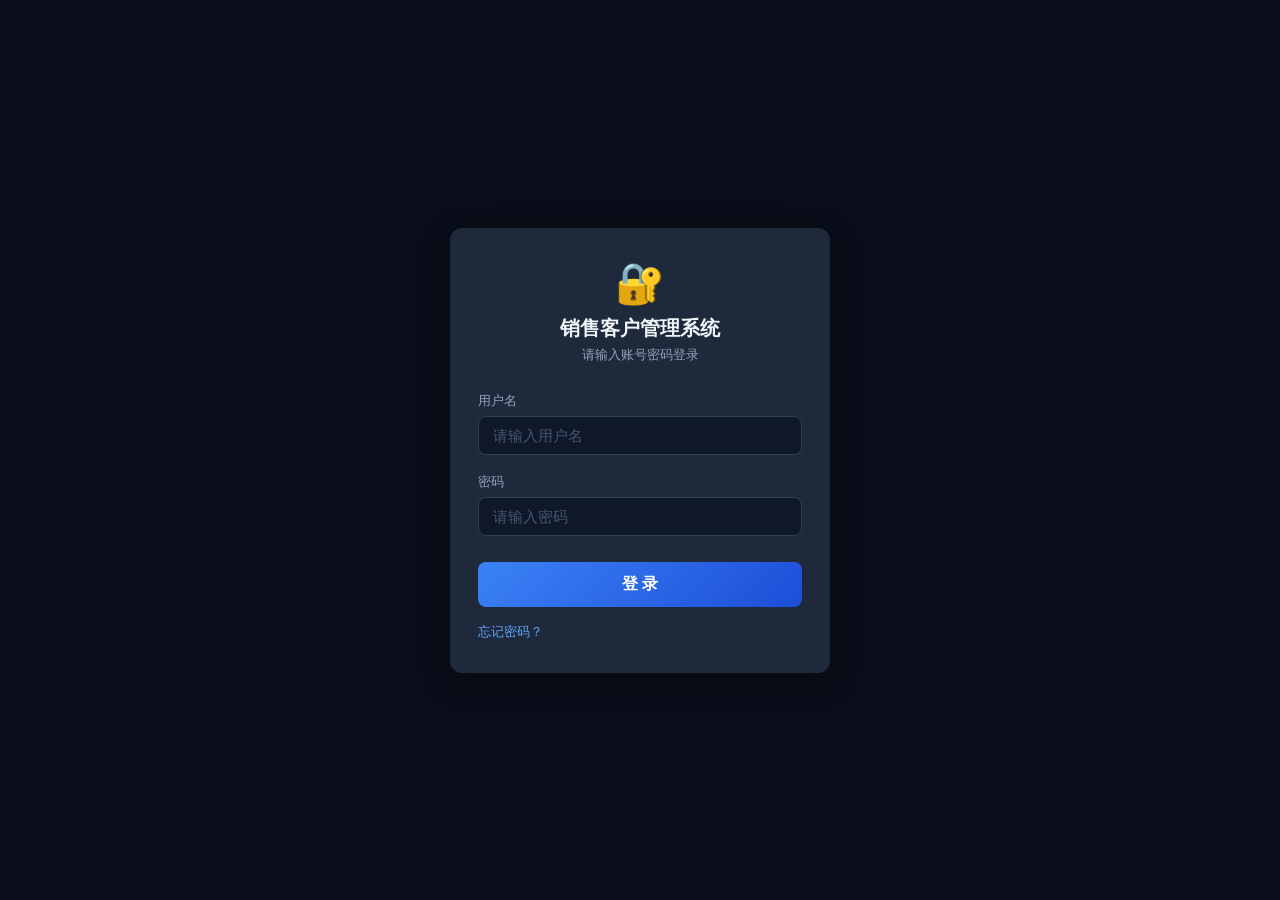
==== login.html @ 87f6e97a "v4.9: 新增登录认证系统(login.html)+硬件订单物流单号列+账号安全设置" ====
<!DOCTYPE html>
<html lang="zh-CN">
<head>
<meta charset="UTF-8">
<meta name="viewport" content="width=device-width, initial-scale=1.0, maximum-scale=1.0, user-scalable=no">
<title>登录 - 销售客户管理系统</title>
<style>
  * { box-sizing: border-box; margin: 0; padding: 0; }
  body {
    font-family: -apple-system, BlinkMacSystemFont, 'Segoe UI', sans-serif;
    background: #0a0e1a;
    min-height: 100vh;
    display: flex; align-items: center; justify-content: center;
    color: #e2e8f0;
  }
  .login-box {
    width: 100%; max-width: 380px;
    background: #1e293b;
    border-radius: 12px;
    padding: 32px 28px;
    box-shadow: 0 8px 32px rgba(0,0,0,0.4);
  }
  .login-logo {
    text-align: center;
    margin-bottom: 8px;
    font-size: 40px;
  }
  .login-title {
    text-align: center;
    font-size: 20px;
    font-weight: 600;
    margin-bottom: 4px;
    color: #f1f5f9;
  }
  .login-subtitle {
    text-align: center;
    font-size: 13px;
    color: #94a3b8;
    margin-bottom: 28px;
  }
  .form-group { margin-bottom: 18px; }
  .form-label {
    display: block;
    font-size: 13px;
    color: #94a3b8;
    margin-bottom: 6px;
  }
  .form-input {
    width: 100%;
    padding: 10px 14px;
    background: #0f172a;
    border: 1px solid #334155;
    border-radius: 8px;
    color: #e2e8f0;
    font-size: 15px;
    outline: none;
    transition: border-color 0.2s;
  }
  .form-input:focus { border-color: #3b82f6; }
  .form-input::placeholder { color: #475569; }
  .btn-login {
    width: 100%;
    padding: 12px;
    background: linear-gradient(135deg, #3b82f6, #1d4ed8);
    border: none;
    border-radius: 8px;
    color: #fff;
    font-size: 16px;
    font-weight: 600;
    cursor: pointer;
    transition: opacity 0.2s;
    margin-top: 8px;
  }
  .btn-login:hover { opacity: 0.9; }
  .btn-login:disabled { opacity: 0.5; cursor: not-allowed; }
  .login-links {
    display: flex; justify-content: space-between;
    margin-top: 16px; font-size: 13px;
  }
  .login-links a {
    color: #60a5fa; text-decoration: none;
  }
  .login-links a:hover { text-decoration: underline; }
  .login-error {
    background: rgba(239,68,68,0.15);
    border: 1px solid rgba(239,68,68,0.3);
    color: #fca5a5;
    padding: 10px 14px;
    border-radius: 8px;
    font-size: 13px;
    margin-bottom: 16px;
    display: none;
  }
  .login-error.show { display: block; }
  .login-toast {
    position: fixed; top: 20px; left: 50%; transform: translateX(-50%);
    background: #1e293b; color: #e2e8f0;
    padding: 10px 24px; border-radius: 8px;
    font-size: 14px; z-index: 9999;
    box-shadow: 0 4px 16px rgba(0,0,0,0.3);
    display: none;
  }
  .login-toast.show { display: block; }
  /* 找回密码弹窗 */
  .recover-box { display: none; }
  .recover-box.show { display: block; }
  .login-box .recover-box { margin-top: 0; }
  .back-link {
    color: #94a3b8; text-decoration: none; font-size: 13px;
    display: inline-block; margin-bottom: 16px; cursor: pointer;
  }
  .back-link:hover { color: #e2e8f0; }
</style>
</head>
<body>

<!-- 登录表单 -->
<div class="login-box" id="login-box">
  <div class="login-logo">🔐</div>
  <div class="login-title">销售客户管理系统</div>
  <div class="login-subtitle">请输入账号密码登录</div>
  <div class="login-error" id="login-error"></div>
  <form id="login-form" onsubmit="return doLogin()">
    <div class="form-group">
      <label class="form-label">用户名</label>
      <input type="text" class="form-input" id="login-user" placeholder="请输入用户名" autocomplete="username" required>
    </div>
    <div class="form-group">
      <label class="form-label">密码</label>
      <input type="password" class="form-input" id="login-pass" placeholder="请输入密码" autocomplete="current-password" required>
    </div>
    <button type="submit" class="btn-login" id="login-btn">登  录</button>
  </form>
  <div class="login-links">
    <a onclick="showRecover()">忘记密码？</a>
  </div>
</div>

<!-- 找回密码表单 -->
<div class="login-box recover-box" id="recover-box">
  <a class="back-link" onclick="showLogin()">← 返回登录</a>
  <div class="login-title" style="font-size:17px;">找回密码</div>
  <div class="login-subtitle">回答安全问题后重置密码</div>
  <div class="login-error" id="recover-error"></div>
  <form id="recover-form" onsubmit="return doRecover()">
    <div class="form-group">
      <label class="form-label">用户名</label>
      <input type="text" class="form-input" id="recover-user" placeholder="请输入用户名" required>
    </div>
    <div class="form-group">
      <label class="form-label">绑定的邮箱</label>
      <input type="email" class="form-input" id="recover-email" placeholder="请输入绑定的邮箱" required>
    </div>
    <div class="form-group">
      <label class="form-label">安全问题</label>
      <select class="form-input" id="recover-question" required>
        <option value="">请选择安全问题</option>
        <option value="pet">您第一只宠物的名字？</option>
        <option value="school">您小学的名称？</option>
        <option value="city">您出生的城市？</option>
        <option value="mother">您母亲的名字？</option>
      </select>
    </div>
    <div class="form-group">
      <label class="form-label">安全问题答案</label>
      <input type="text" class="form-input" id="recover-answer" placeholder="请输入答案" required>
    </div>
    <div class="form-group">
      <label class="form-label">新密码</label>
      <input type="password" class="form-input" id="recover-newpass" placeholder="请输入新密码（至少4位）" minlength="4" required>
    </div>
    <button type="submit" class="btn-login">重置密码</button>
  </form>
</div>

<div class="login-toast" id="login-toast"></div>

<script>
// ========== 初始化认证系统 ==========
function initAuthSystem() {
  const users = JSON.parse(localStorage.getItem('auth_users') || 'null');
  if (!users) {
    // 默认账号：admin / admin
    const defaultUser = {
      username: 'admin',
      // 简单哈希存储（非安全，纯前端限制）
      password: btoa('admin'),
      email: '',
      secretQuestion: '',
      secretAnswer: '',
      updatedAt: Date.now()
    };
    localStorage.setItem('auth_users', JSON.stringify([defaultUser]));
  }
}

function getUsers() {
  return JSON.parse(localStorage.getItem('auth_users') || '[]');
}
function saveUsers(users) {
  localStorage.setItem('auth_users', JSON.stringify(users));
}

// ========== 登录 ==========
function doLogin() {
  const username = document.getElementById('login-user').value.trim();
  const password = document.getElementById('login-pass').value;
  const errorEl = document.getElementById('login-error');
  const btn = document.getElementById('login-btn');

  if (!username || !password) {
    errorEl.textContent = '请输入用户名和密码';
    errorEl.classList.add('show');
    return false;
  }

  const users = getUsers();
  const user = users.find(u => u.username === username);

  if (!user || user.password !== btoa(password)) {
    errorEl.textContent = '用户名或密码错误';
    errorEl.classList.add('show');
    return false;
  }

  // 登录成功：写入会话
  localStorage.setItem('auth_session', JSON.stringify({
    username: user.username,
    loggedInAt: Date.now()
  }));

  btn.textContent = '登录成功，跳转中...';
  btn.disabled = true;

  setTimeout(() => {
    // 跳转到主页面
    const jumpTo = (sessionStorage.getItem('auth_redirect') || 'v4.html');
    sessionStorage.removeItem('auth_redirect');
    location.href = jumpTo;
  }, 600);

  return false;
}

// ========== 找回密码 ==========
function showRecover() {
  document.getElementById('login-box').style.display = 'none';
  document.getElementById('recover-box').classList.add('show');
  document.getElementById('recover-error').classList.remove('show');
}
function showLogin() {
  document.getElementById('recover-box').classList.remove('show');
  document.getElementById('login-box').style.display = '';
  document.getElementById('login-error').classList.remove('show');
}

function doRecover() {
  const username = document.getElementById('recover-user').value.trim();
  const email = document.getElementById('recover-email').value.trim();
  const question = document.getElementById('recover-question').value;
  const answer = document.getElementById('recover-answer').value.trim();
  const newPass = document.getElementById('recover-newpass').value;
  const errorEl = document.getElementById('recover-error');

  if (!username || !email || !question || !answer || !newPass) {
    errorEl.textContent = '请填写所有字段';
    errorEl.classList.add('show');
    return false;
  }
  if (newPass.length < 4) {
    errorEl.textContent = '新密码至少4位';
    errorEl.classList.add('show');
    return false;
  }

  const users = getUsers();
  const userIdx = users.findIndex(u => u.username === username);

  if (userIdx === -1) {
    errorEl.textContent = '用户不存在';
    errorEl.classList.add('show');
    return false;
  }

  const user = users[userIdx];

  // 验证邮箱和安全问题
  if (user.email && user.email !== email) {
    errorEl.textContent = '邮箱与绑定邮箱不匹配';
    errorEl.classList.add('show');
    return false;
  }
  if (user.secretQuestion && user.secretQuestion !== question) {
    errorEl.textContent = '安全问题选择不正确';
    errorEl.classList.add('show');
    return false;
  }
  if (user.secretAnswer && user.secretAnswer !== answer) {
    errorEl.textContent = '安全问题答案不正确';
    errorEl.classList.add('show');
    return false;
  }

  // 重置密码
  users[userIdx].password = btoa(newPass);
  users[userIdx].updatedAt = Date.now();
  if (!user.secretQuestion) {
    users[userIdx].secretQuestion = question;
    users[userIdx].secretAnswer = answer;
  }
  saveUsers(users);

  showToast('密码已重置，请返回登录');
  setTimeout(() => showLogin(), 1200);

  return false;
}

// ========== Toast ==========
function showToast(msg) {
  const t = document.getElementById('login-toast');
  t.textContent = msg;
  t.classList.add('show');
  setTimeout(() => t.classList.remove('show'), 2000);
}

// ========== 初始化 ==========
initAuthSystem();

// 如果已经登录，直接跳转
(function() {
  const session = JSON.parse(localStorage.getItem('auth_session') || 'null');
  if (session && session.username) {
    location.href = (sessionStorage.getItem('auth_redirect') || 'v4.html');
  }
})();

// 回车登录
document.getElementById('login-pass').addEventListener('keydown', function(e) {
  if (e.key === 'Enter') doLogin();
});
</script>
</body>
</html>
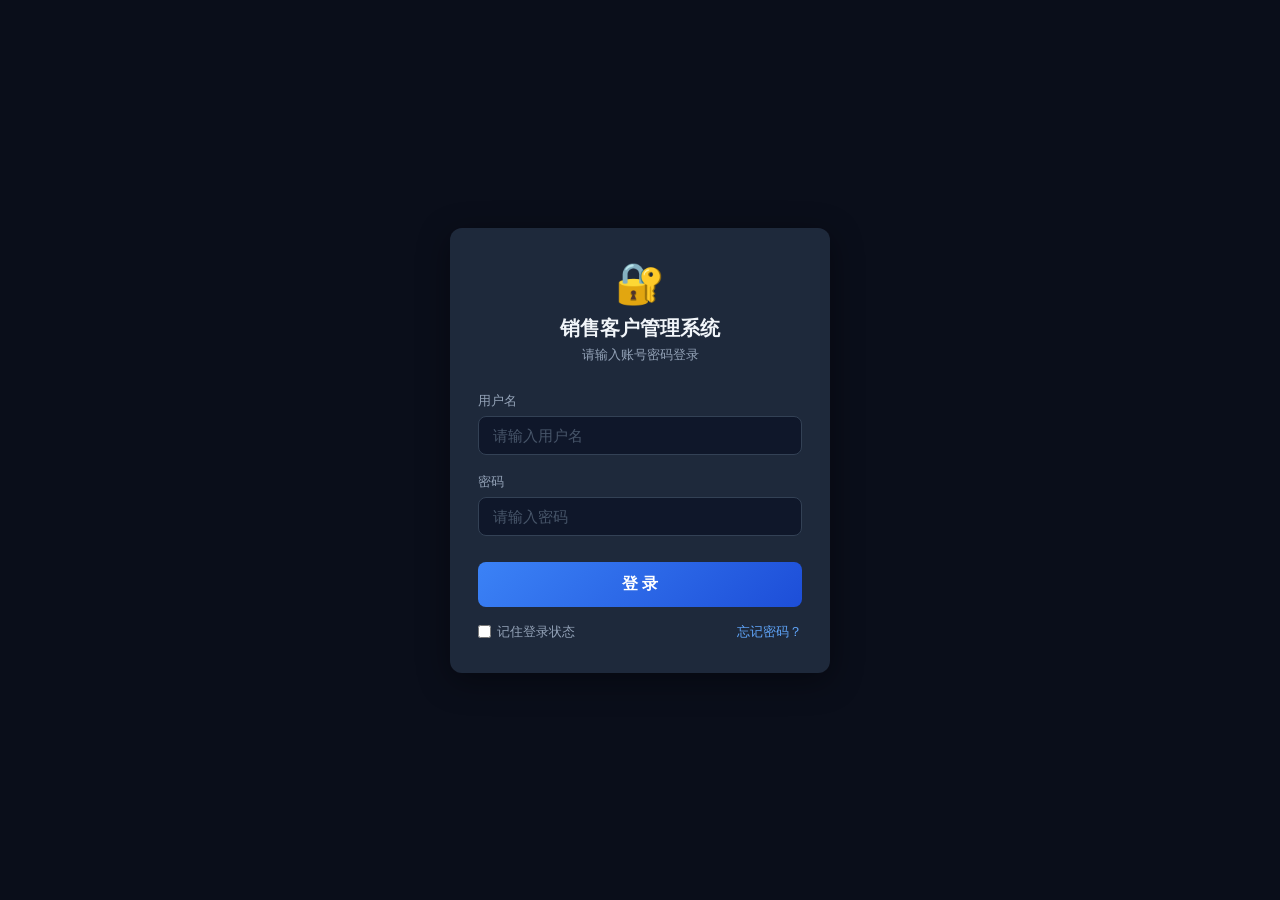
==== commit 58828b4b: "v5.0: 登录系统增加记住登录状态+自动登录+会话过期机制" ====
--- a/login.html
+++ b/login.html
@@ -74,13 +74,19 @@
   .btn-login:hover { opacity: 0.9; }
   .btn-login:disabled { opacity: 0.5; cursor: not-allowed; }
   .login-links {
-    display: flex; justify-content: space-between;
+    display: flex; justify-content: space-between; align-items: center;
     margin-top: 16px; font-size: 13px;
   }
   .login-links a {
     color: #60a5fa; text-decoration: none;
   }
   .login-links a:hover { text-decoration: underline; }
+  .remember-me-wrap {
+    display: flex; align-items: center; gap: 6px;
+    color: #94a3b8; font-size: 13px; cursor: pointer;
+    user-select: none;
+  }
+  .remember-me-wrap input { cursor: pointer; accent-color: #3b82f6; }
   .login-error {
     background: rgba(239,68,68,0.15);
     border: 1px solid rgba(239,68,68,0.3);
@@ -132,6 +138,9 @@
     <button type="submit" class="btn-login" id="login-btn">登  录</button>
   </form>
   <div class="login-links">
+    <label class="remember-me-wrap">
+      <input type="checkbox" id="remember-me"> 记住登录状态
+    </label>
     <a onclick="showRecover()">忘记密码？</a>
   </div>
 </div>
@@ -224,10 +233,14 @@
   }
 
   // 登录成功：写入会话
-  localStorage.setItem('auth_session', JSON.stringify({
+  const remember = document.getElementById('remember-me').checked;
+  const expiresIn = remember ? 30 * 24 * 60 * 60 * 1000 : 0; // 记住=30天，否则=会话结束
+  const session = {
     username: user.username,
-    loggedInAt: Date.now()
-  }));
+    loggedInAt: Date.now(),
+    expiresAt: expiresIn > 0 ? Date.now() + expiresIn : 0  // 0=会话结束
+  };
+  localStorage.setItem('auth_session', JSON.stringify(session));
 
   btn.textContent = '登录成功，跳转中...';
   btn.disabled = true;
